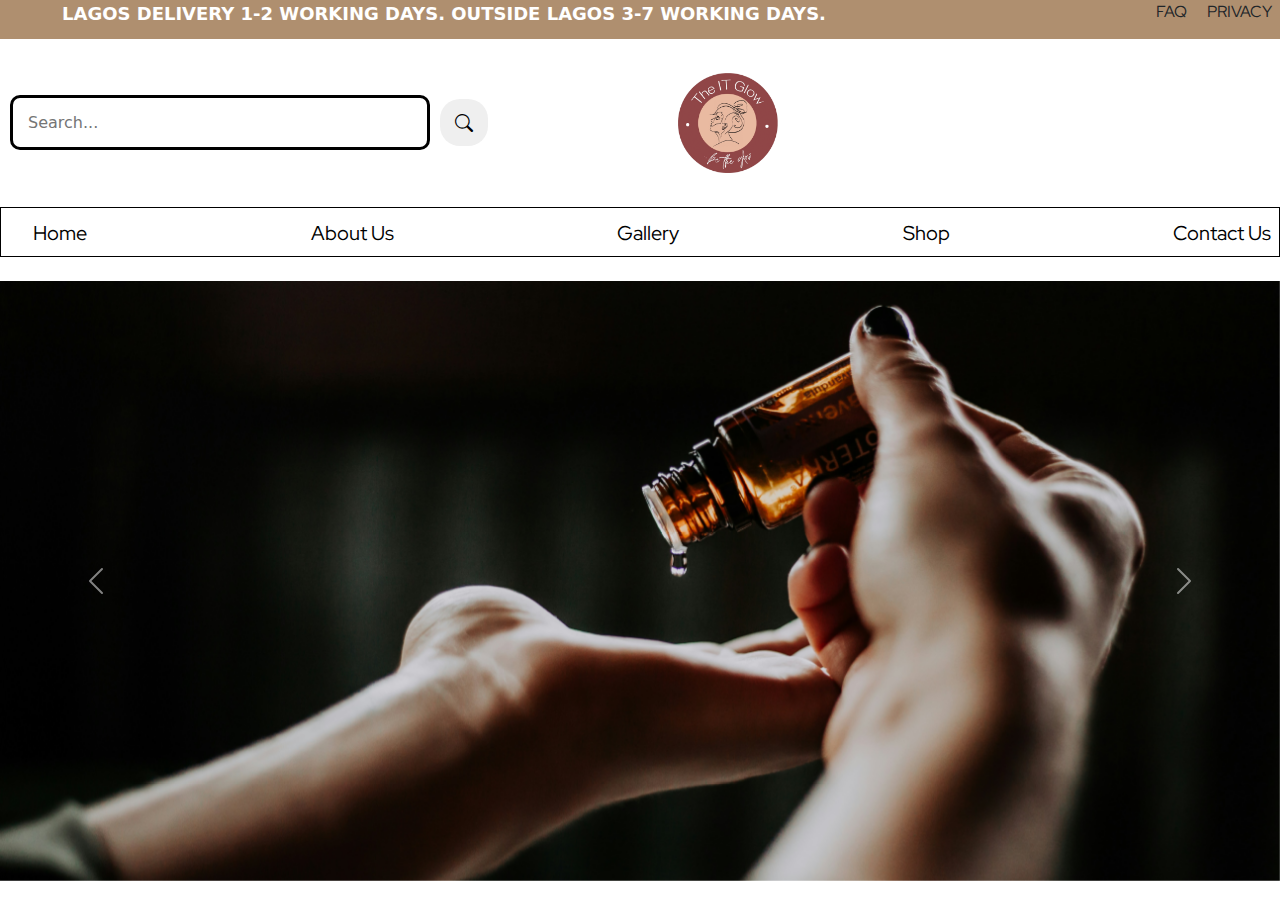
==== index.html @ a10a3997 "Add files via upload" ====
<!DOCTYPE html>
<html lang="en">
<head>
  <meta charset="UTF-8">
  <meta name="viewport" content="width=device-width, initial-scale=1.0">
  <title>Scrolling Text Example</title>
  <link href="https://cdn.jsdelivr.net/npm/bootstrap@5.3.3/dist/css/bootstrap.min.css" rel="stylesheet">
  <link href="https://cdn.jsdelivr.net/npm/bootstrap-icons/font/bootstrap-icons.css" rel="stylesheet">
  <link href="https://fonts.googleapis.com/css2?family=Red+Hat+Display:ital,wght@0,300..900;1,300..900&display=swap" rel="stylesheet">
  <link rel="stylesheet" href="Index.css">
</head>
<body>
  <nav class="top">
    <div class="scrolling-text-wrapper">
      <div class="scrolling-text">
        <span class="pop">LAGOS DELIVERY 1-2 WORKING DAYS. OUTSIDE LAGOS 3-7 WORKING DAYS.</span>
      </div>
    </div>
    <ul class="links">
      <li><a href="./FAQ.html">FAQ</a></li>
      <li><a href="#">PRIVACY</a></li>
    </ul>
  </nav>
  <br>
  <nav class="mid">
    <div class="search-container">
      <form action="#" class="search-form">
        <input type="text" placeholder="Search..." class="search-input">
        <button type="submit" class="search-button">
          <i class="bi bi-search"></i>
        </button>
      </form>
    </div>
    <img class="logo" src="../IT GLOW/logo.png" alt="">
    <a href="https://www.instagram.com/theitglow?igsh=Nmk0ZHVxemV4dWd4">
      <i class="bi bi-suit-heart-fill"></i>
    </a>
    <div class="shopping-bag-container">
      <i class="bi bi-bag" id="shopping-bag"></i>
      <div class="loading-spinner" id="loading-spinner"></div>
    </div>
  </nav>
  <br>
  <nav class="last">
    <ul class="limp">
      <li><a href="#">Home</a></li>
      <li><a href="./About.html">About Us</a></li>
      <li><a href="#">Gallery</a></li>
      <li><a href="./shop.html">Shop</a></li>
      <li><a href="./contact.html">Contact Us</a></li>
    </ul>
  </nav>
  <br>
  <div id="carouselExampleAutoplaying" class="carousel slide" data-bs-ride="carousel">
    <div class="carousel-inner">
      <div class="carousel-item active">
        <img src="./IT GLOW/christin-hume-0MoF-Fe0w0A-unsplash.jpg" class="d-block w-100" alt="...">
      </div>
      <div class="carousel-item">
        <img src="./IT GLOW/matthew-tkocz-q697-Akhwkc-unsplash.jpg" class="d-block w-100" alt="...">
      </div>
      <div class="carousel-item">
        <img src="./IT GLOW/christin-hume-0MoF-Fe0w0A-unsplash.jpg" class="d-block w-100" alt="...">
      </div>
      <div class="carousel-item">
        <img src="./IT GLOW/premium_photo-1684471006753-9936b2bc7cdb.jpeg" class="d-block w-100" alt="...">
      </div>
      <div class="carousel-item">
        <img src="./IT GLOW/matthew-tkocz-q697-Akhwkc-unsplash.jpg" class="d-block w-100" alt="...">
      </div>
    </div>
    <button class="carousel-control-prev" type="button" data-bs-target="#carouselExampleAutoplaying" data-bs-slide="prev">
      <span class="carousel-control-prev-icon" aria-hidden="true"></span>
      <span class="visually-hidden">Previous</span>
    </button>
    <button class="carousel-control-next" type="button" data-bs-target="#carouselExampleAutoplaying" data-bs-slide="next">
      <span class="carousel-control-next-icon" aria-hidden="true"></span>
      <span class="visually-hidden">Next</span>
    </button>
  </div>
  <script src="https://cdn.jsdelivr.net/npm/bootstrap@5.3.3/dist/js/bootstrap.bundle.min.js"></script>
  <script src="Index.js"></script>
</body>
</html>
---- Index.css ----
/* Reset default styles */
* {
    margin: 0;
    padding: 0;
    box-sizing: border-box;
  }
  
  body {
    display: flex;
    flex-direction: column; /* Ensure sections are stacked vertically */
    height: 100vh;
    margin: 0; 
  }
  
  .top {
    background-color: #AF8F6F;
    height: 39px;
    overflow: hidden;
    white-space: nowrap;
    position: relative;
    display: flex;
    width: 100%;
    align-items: center;
  }
  
  .scrolling-text-wrapper {
    width: 100%; /* Adjust width as needed */
    height: 100%;
    overflow: hidden;
    position: relative;
  }
  
  .scrolling-text {
    display: inline-block;
    animation: scroll-text 10s linear infinite;
  }
  
  .pop {
    margin-left: 62px;
    font-size: 18px;
    font-weight: bold;
    color: #FFFFFF;
  }
  
  @keyframes scroll-text {
    0% {
      transform: translateX(0);
    }
    100% {
      transform: translateX(-100%);
    }
  }
  
  .mid {
    background-color: white;
    display: flex;
    justify-content: space-between; 
    align-items: center; /* Vertically center items */
    padding: 10px; /* Add padding for spacing */
    }
    .links{
        display: flex;
        margin-bottom: ;
        text-decoration: none;
        align-items: center; /* Vertically align items */
        justify-content: space-between; /* Evenly space out the items */
        gap: 20px;
        list-style: none;
         padding: 0;
         margin-right: 8px;
         font-family: 'Red Hat Display', sans-serif;
        }
        .links li {
            display: inline; /* Ensure list items are inline */
          }
          .links a {
            text-decoration: none; /* Remove underline from links */
            color: inherit; /* Inherit color from parent */
          }
        

        .links a:hover {
            text-decoration: underline;
            text-decoration-color: #FFFFFF;
            text-decoration-thickness: 1.1px;
           
          }
  
  .search-container {
    display: flex;
    align-items: center; /* Vertically center items */
  }
  
  .search-form {
    display: flex;
    align-items: center; /* Vertically center items */
  }
  
  .search-input {
    padding: 10px 15px;
    font-size: 16px;
    border: 3px solid black;
    border-radius: 10px;
    height: 55px;
    width: 420px; /* Adjust width as needed */
    margin-right: 10px; /* Increase margin for more spacing */
  }
  
  .search-button {
    
    color: black;
    border: none;
    padding: 10px 15px;
    cursor: pointer;
    border-radius: 20px;
  }
  
  .search-button i {
    font-size: 18px;
  }
  
  
  .logo {
  font-size: 85px;
    margin-left: 190px;
    max-width: 100px; /* Limit maximum width of the logo */
    height: auto; /* Maintain aspect ratio */
  }
  .bi-suit-heart-fill{
    font-size: 30px;
    color: black;
    margin-left: 520px;
    margin-top: 5px;
  }
  nav .bi:hover {
    color: #FFE9C0;
  }
  .shopping-bag-container {
    position: relative;
  }
  
  #shopping-bag {
    color: black;
    font-size: 1.8rem;
    cursor: pointer;
    margin-left: 25px;
    margin-top: 3px;
  }
  
  
  .loading-spinner {
    display: none; /* Initially hidden */
    width: 1rem;
    height: 1rem;
    border: 4px solid rgba(0, 0, 0, 0.1);
    border-top: 4px solid #000;
    border-radius: 50%;
    animation: spin 1s linear infinite;
    position: absolute;
    top: 0;
    left: 25px;
    right: 0;
    bottom: 0;
    margin: auto;
  }
  
  @keyframes spin {
    0% {
      transform: rotate(0deg);
    }
    100% {
      transform: rotate(360deg);
    }
  }
.last{
   width: 100%;
   height: 50px;
   border: 1.5px solid black;
  }
  .limp{
    
    display: flex;
    padding-top: 10px;
    text-decoration: none;
    align-items: center; /* Vertically align items */
    justify-content: space-between; /* Evenly space out the items */
    gap: 20px;
    list-style: none;
    
    margin-right: 8px;
    font-family: 'Red Hat Display', sans-serif;
    }
  .limp a{
    text-decoration: none;
    font-size: 20px;
    color: black;
   
  }
  .limp a:hover{
    color: #A0937D;
  }

  .carousel-container {
    max-width: 600px; /* Set the max width of the carousel */
    margin: 0 auto; /* Center the carousel */
  }

  .carousel-inner img {
    max-height: 600px; /* Set the max height of the images */
    object-fit: cover; /* Cover the container */
  }
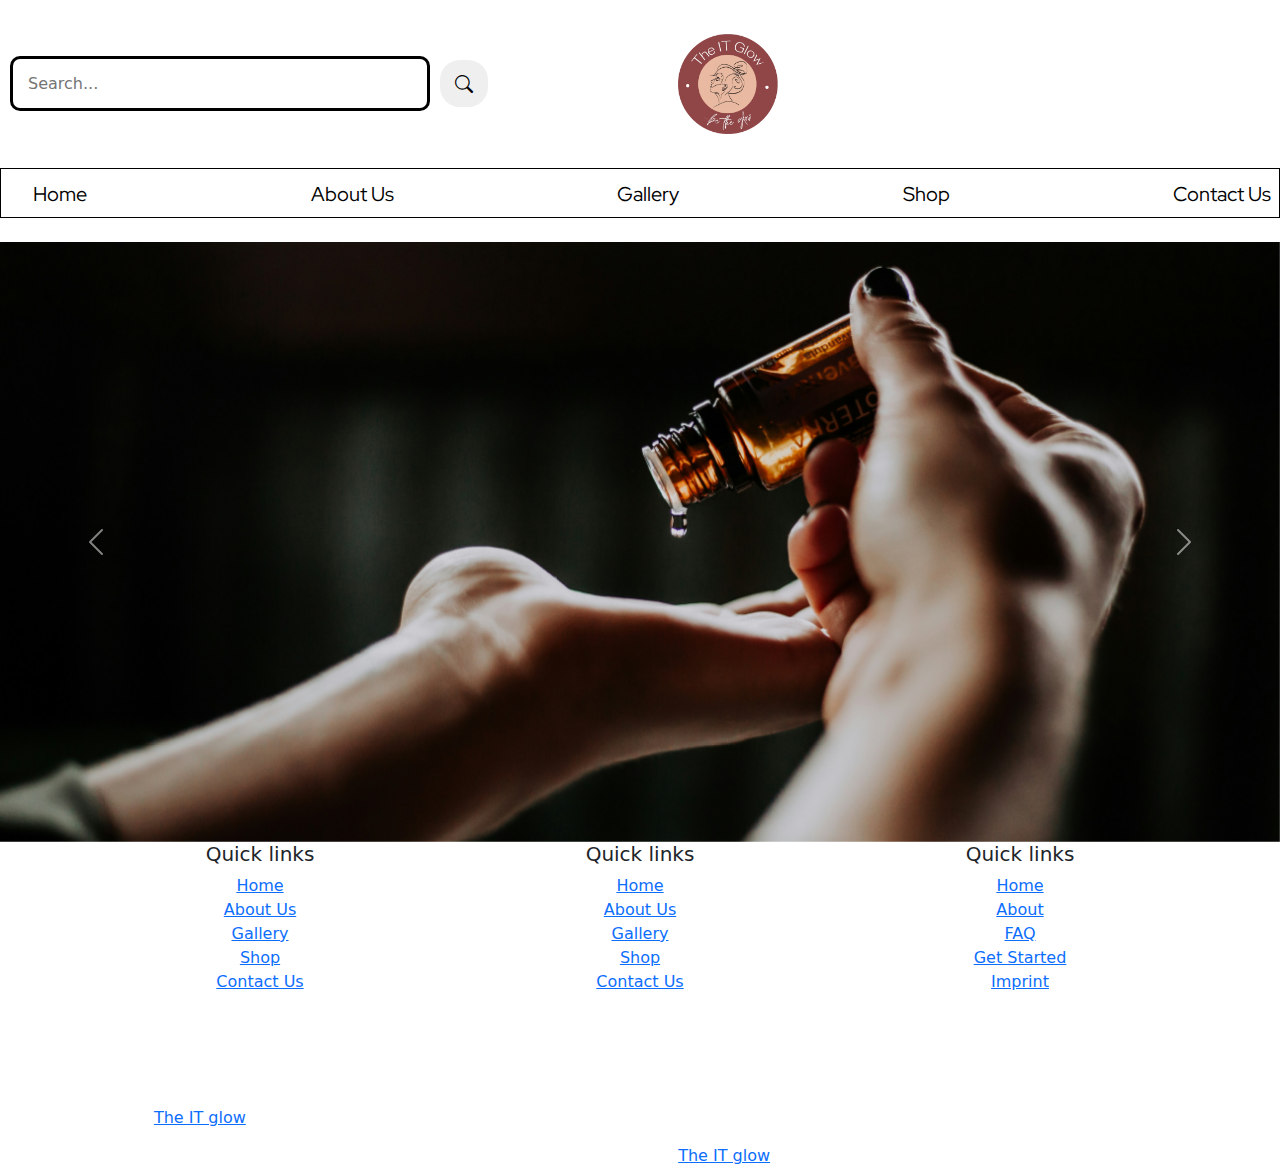
==== commit 5c9d8c18: "Add files via upload" ====
--- a/index.html
+++ b/index.html
@@ -4,9 +4,17 @@
   <meta charset="UTF-8">
   <meta name="viewport" content="width=device-width, initial-scale=1.0">
   <title>Scrolling Text Example</title>
+  
+  <!-- Bootstrap 5 CSS -->
   <link href="https://cdn.jsdelivr.net/npm/bootstrap@5.3.3/dist/css/bootstrap.min.css" rel="stylesheet">
+  
+  <!-- Bootstrap Icons CSS -->
   <link href="https://cdn.jsdelivr.net/npm/bootstrap-icons/font/bootstrap-icons.css" rel="stylesheet">
+  
+  <!-- Red Hat Display Font -->
   <link href="https://fonts.googleapis.com/css2?family=Red+Hat+Display:ital,wght@0,300..900;1,300..900&display=swap" rel="stylesheet">
+  
+  <!-- Your custom CSS -->
   <link rel="stylesheet" href="Index.css">
 </head>
 <body>
@@ -31,7 +39,7 @@
         </button>
       </form>
     </div>
-    <img class="logo" src="../IT GLOW/logo.png" alt="">
+    <img class="logo" src="./logo.png" alt="">
     <a href="https://www.instagram.com/theitglow?igsh=Nmk0ZHVxemV4dWd4">
       <i class="bi bi-suit-heart-fill"></i>
     </a>
@@ -50,6 +58,7 @@
       <li><a href="./contact.html">Contact Us</a></li>
     </ul>
   </nav>
+  
   <br>
   <div id="carouselExampleAutoplaying" class="carousel slide" data-bs-ride="carousel">
     <div class="carousel-inner">
@@ -78,6 +87,65 @@
       <span class="visually-hidden">Next</span>
     </button>
   </div>
+ 
+
+  <section id="footer">
+		<div class="container">
+			<div class="row text-center text-xs-center text-sm-left text-md-left">
+				<div class="col-xs-12 col-sm-4 col-md-4">
+					<h5>Quick links</h5>
+					<ul class="list-unstyled quick-links">
+						<li><a href="javascript:void();"><i class="fa fa-angle-double-right"></i>Home</a></li>
+						<li><a href="javascript:void();"><i class="fa fa-angle-double-right"></i>About Us</a></li>
+						<li><a href="javascript:void();"><i class="fa fa-angle-double-right"></i>Gallery</a></li>
+						<li><a href="javascript:void();"><i class="fa fa-angle-double-right"></i>Shop</a></li>
+						<li><a href="javascript:void();"><i class="fa fa-angle-double-right"></i>Contact Us</a></li>
+					</ul>
+				</div>
+				<div class="col-xs-12 col-sm-4 col-md-4">
+					<h5>Quick links</h5>
+					<ul class="list-unstyled quick-links">
+						<li><a href="javascript:void();"><i class="fa fa-angle-double-right"></i>Home</a></li>
+						<li><a href="javascript:void();"><i class="fa fa-angle-double-right"></i>About Us</a></li>
+						<li><a href="javascript:void();"><i class="fa fa-angle-double-right"></i>Gallery</a></li>
+						<li><a href="javascript:void();"><i class="fa fa-angle-double-right"></i>Shop</a></li>
+						<li><a href="javascript:void();"><i class="fa fa-angle-double-right"></i>Contact Us</a></li>
+					</ul>
+				</div>
+				<div class="col-xs-12 col-sm-4 col-md-4">
+					<h5>Quick links</h5>
+					<ul class="list-unstyled quick-links">
+						<li><a href="javascript:void();"><i class="fa fa-angle-double-right"></i>Home</a></li>
+						<li><a href="javascript:void();"><i class="fa fa-angle-double-right"></i>About</a></li>
+						<li><a href="javascript:void();"><i class="fa fa-angle-double-right"></i>FAQ</a></li>
+						<li><a href="javascript:void();"><i class="fa fa-angle-double-right"></i>Get Started</a></li>
+						<li><a href="https://wwwe.sunlimetech.com" title="Design and developed by"><i class="fa fa-angle-double-right"></i>Imprint</a></li>
+					</ul>
+				</div>
+			</div>
+			<div class="row">
+				<div class="col-xs-12 col-sm-12 col-md-12 mt-2 mt-sm-5">
+					<ul class="list-unstyled list-inline social text-center">
+						<li class="list-inline-item"><a href="javascript:void();"><i class="fa fa-facebook"></i></a></li>
+						<li class="list-inline-item"><a href="javascript:void();"><i class="fa fa-twitter"></i></a></li>
+						<li class="list-inline-item"><a href="javascript:void();"><i class="fa fa-instagram"></i></a></li>
+						<li class="list-inline-item"><a href="javascript:void();"><i class="fa fa-google-plus"></i></a></li>
+						<li class="list-inline-item"><a href="javascript:void();" target="_blank"><i class="fa fa-envelope"></i></a></li>
+					</ul>
+				</div>
+				</hr>
+			</div>	
+			<div class="row">
+				<div class="col-xs-12 col-sm-12 col-md-12 mt-2 mt-sm-2 text-center text-white">
+					<p><u><a href="">The IT glow</a></u> is a Registered MSP/ISO of Elavon, Inc. Georgia [a wholly owned subsidiary of U.S. Bancorp, Minneapolis, MN]</p>
+					<p class="h6">&copy All right Reversed.<a class="text-green ml-2" href="" target="_blank">The IT glow</a></p>
+				</div>
+				</hr>
+			</div>	
+		</div>
+	</section>
+  
+	<!-- ./Footer -->
   <script src="https://cdn.jsdelivr.net/npm/bootstrap@5.3.3/dist/js/bootstrap.bundle.min.js"></script>
   <script src="Index.js"></script>
 </body>
--- a/Index.css
+++ b/Index.css
@@ -1,211 +1,214 @@
-/* Reset default styles */
-* {
-    margin: 0;
-    padding: 0;
-    box-sizing: border-box;
-  }
-  
-  body {
-    display: flex;
-    flex-direction: column; /* Ensure sections are stacked vertically */
-    height: 100vh;
-    margin: 0; 
-  }
-  
-  .top {
-    background-color: #AF8F6F;
-    height: 39px;
-    overflow: hidden;
-    white-space: nowrap;
-    position: relative;
-    display: flex;
-    width: 100%;
-    align-items: center;
-  }
-  
-  .scrolling-text-wrapper {
-    width: 100%; /* Adjust width as needed */
-    height: 100%;
-    overflow: hidden;
-    position: relative;
-  }
-  
-  .scrolling-text {
-    display: inline-block;
-    animation: scroll-text 10s linear infinite;
-  }
-  
-  .pop {
-    margin-left: 62px;
-    font-size: 18px;
-    font-weight: bold;
-    color: #FFFFFF;
-  }
-  
-  @keyframes scroll-text {
-    0% {
-      transform: translateX(0);
-    }
-    100% {
-      transform: translateX(-100%);
-    }
-  }
-  
-  .mid {
-    background-color: white;
-    display: flex;
-    justify-content: space-between; 
-    align-items: center; /* Vertically center items */
-    padding: 10px; /* Add padding for spacing */
-    }
-    .links{
-        display: flex;
-        margin-bottom: ;
-        text-decoration: none;
-        align-items: center; /* Vertically align items */
-        justify-content: space-between; /* Evenly space out the items */
-        gap: 20px;
-        list-style: none;
-         padding: 0;
-         margin-right: 8px;
-         font-family: 'Red Hat Display', sans-serif;
-        }
-        .links li {
-            display: inline; /* Ensure list items are inline */
-          }
-          .links a {
-            text-decoration: none; /* Remove underline from links */
-            color: inherit; /* Inherit color from parent */
-          }
-        
-
-        .links a:hover {
-            text-decoration: underline;
-            text-decoration-color: #FFFFFF;
-            text-decoration-thickness: 1.1px;
-           
-          }
-  
-  .search-container {
-    display: flex;
-    align-items: center; /* Vertically center items */
-  }
-  
-  .search-form {
-    display: flex;
-    align-items: center; /* Vertically center items */
-  }
-  
-  .search-input {
-    padding: 10px 15px;
-    font-size: 16px;
-    border: 3px solid black;
-    border-radius: 10px;
-    height: 55px;
-    width: 420px; /* Adjust width as needed */
-    margin-right: 10px; /* Increase margin for more spacing */
-  }
-  
-  .search-button {
-    
-    color: black;
-    border: none;
-    padding: 10px 15px;
-    cursor: pointer;
-    border-radius: 20px;
-  }
-  
-  .search-button i {
-    font-size: 18px;
-  }
-  
-  
-  .logo {
-  font-size: 85px;
-    margin-left: 190px;
-    max-width: 100px; /* Limit maximum width of the logo */
-    height: auto; /* Maintain aspect ratio */
-  }
-  .bi-suit-heart-fill{
-    font-size: 30px;
-    color: black;
-    margin-left: 520px;
-    margin-top: 5px;
-  }
-  nav .bi:hover {
-    color: #FFE9C0;
-  }
-  .shopping-bag-container {
-    position: relative;
-  }
-  
-  #shopping-bag {
-    color: black;
-    font-size: 1.8rem;
-    cursor: pointer;
-    margin-left: 25px;
-    margin-top: 3px;
-  }
-  
-  
-  .loading-spinner {
-    display: none; /* Initially hidden */
-    width: 1rem;
-    height: 1rem;
-    border: 4px solid rgba(0, 0, 0, 0.1);
-    border-top: 4px solid #000;
-    border-radius: 50%;
-    animation: spin 1s linear infinite;
-    position: absolute;
-    top: 0;
-    left: 25px;
-    right: 0;
-    bottom: 0;
-    margin: auto;
-  }
-  
-  @keyframes spin {
-    0% {
-      transform: rotate(0deg);
-    }
-    100% {
-      transform: rotate(360deg);
-    }
-  }
-.last{
-   width: 100%;
-   height: 50px;
-   border: 1.5px solid black;
-  }
-  .limp{
-    
-    display: flex;
-    padding-top: 10px;
-    text-decoration: none;
-    align-items: center; /* Vertically align items */
-    justify-content: space-between; /* Evenly space out the items */
-    gap: 20px;
-    list-style: none;
-    
-    margin-right: 8px;
-    font-family: 'Red Hat Display', sans-serif;
-    }
-  .limp a{
-    text-decoration: none;
-    font-size: 20px;
-    color: black;
-   
-  }
-  .limp a:hover{
-    color: #A0937D;
-  }
-
-  .carousel-container {
-    max-width: 600px; /* Set the max width of the carousel */
-    margin: 0 auto; /* Center the carousel */
-  }
-
-  .carousel-inner img {
-    max-height: 600px; /* Set the max height of the images */
-    object-fit: cover; /* Cover the container */
+/* Reset default styles */
+* {
+    margin: 0;
+    padding: 0;
+    box-sizing: border-box;
+  }
+  
+  body {
+    display: flex;
+    flex-direction: column; /* Ensure sections are stacked vertically */
+    height: 100vh;
+    margin: 0; 
+  }
+  
+  .top {
+    background-color: #AF8F6F;
+    height: 39px;
+    overflow: hidden;
+    white-space: nowrap;
+    position: relative;
+    display: flex;
+    width: 100%;
+    align-items: center;
+  }
+  
+  .scrolling-text-wrapper {
+    width: 100%; /* Adjust width as needed */
+    height: 100%;
+    overflow: hidden;
+    position: relative;
+  }
+  
+  .scrolling-text {
+    display: inline-block;
+    animation: scroll-text 10s linear infinite;
+  }
+  
+  .pop {
+    margin-left: 62px;
+    font-size: 18px;
+    font-weight: bold;
+    color: #FFFFFF;
+  }
+  
+  @keyframes scroll-text {
+    0% {
+      transform: translateX(0);
+    }
+    100% {
+      transform: translateX(-100%);
+    }
+  }
+  
+  .mid {
+    background-color: white;
+    display: flex;
+    justify-content: space-between; 
+    align-items: center; /* Vertically center items */
+    padding: 10px; /* Add padding for spacing */
+    }
+    .links{
+        display: flex;
+
+        margin-bottom: 4px;
+
+
+        text-decoration: none;
+        align-items: center; /* Vertically align items */
+        justify-content: space-between; /* Evenly space out the items */
+        gap: 20px;
+        list-style: none;
+         padding: 0;
+         margin-right: 8px;
+         font-family: 'Red Hat Display', sans-serif;
+        }
+        .links li {
+            display: inline; /* Ensure list items are inline */
+          }
+          .links a {
+            text-decoration: none; /* Remove underline from links */
+            color: inherit; /* Inherit color from parent */
+          }
+        
+
+        .links a:hover {
+            text-decoration: underline;
+            text-decoration-color: #FFFFFF;
+            text-decoration-thickness: 1.1px;
+           
+          }
+  
+  .search-container {
+    display: flex;
+    align-items: center; /* Vertically center items */
+  }
+  
+  .search-form {
+    display: flex;
+    align-items: center; /* Vertically center items */
+  }
+  
+  .search-input {
+    padding: 10px 15px;
+    font-size: 16px;
+    border: 3px solid black;
+    border-radius: 10px;
+    height: 55px;
+    width: 420px; /* Adjust width as needed */
+    margin-right: 10px; /* Increase margin for more spacing */
+  }
+  
+  .search-button {
+    
+    color: black;
+    border: none;
+    padding: 10px 15px;
+    cursor: pointer;
+    border-radius: 20px;
+  }
+  
+  .search-button i {
+    font-size: 18px;
+  }
+  
+  
+  .logo {
+  font-size: 85px;
+    margin-left: 190px;
+    max-width: 100px; /* Limit maximum width of the logo */
+    height: auto; /* Maintain aspect ratio */
+  }
+  .bi-suit-heart-fill{
+    font-size: 30px;
+    color: black;
+    margin-left: 520px;
+    margin-top: 5px;
+  }
+  nav .bi:hover {
+    color: #FFE9C0;
+  }
+  .shopping-bag-container {
+    position: relative;
+  }
+  
+  #shopping-bag {
+    color: black;
+    font-size: 1.8rem;
+    cursor: pointer;
+    margin-left: 25px;
+    margin-top: 3px;
+  }
+  
+  
+  .loading-spinner {
+    display: none; /* Initially hidden */
+    width: 1rem;
+    height: 1rem;
+    border: 4px solid rgba(0, 0, 0, 0.1);
+    border-top: 4px solid #000;
+    border-radius: 50%;
+    animation: spin 1s linear infinite;
+    position: absolute;
+    top: 0;
+    left: 25px;
+    right: 0;
+    bottom: 0;
+    margin: auto;
+  }
+  
+  @keyframes spin {
+    0% {
+      transform: rotate(0deg);
+    }
+    100% {
+      transform: rotate(360deg);
+    }
+  }
+.last{
+   width: 100%;
+   height: 50px;
+   border: 1.5px solid black;
+  }
+  .limp{
+    
+    display: flex;
+    padding-top: 10px;
+    text-decoration: none;
+    align-items: center; /* Vertically align items */
+    justify-content: space-between; /* Evenly space out the items */
+    gap: 20px;
+    list-style: none;
+    
+    margin-right: 8px;
+    font-family: 'Red Hat Display', sans-serif;
+    }
+  .limp a{
+    text-decoration: none;
+    font-size: 20px;
+    color: black;
+   
+  }
+  .limp a:hover{
+    color: #A0937D;
+  }
+
+  .carousel-container {
+    max-width: 600px; /* Set the max width of the carousel */
+    margin: 0 auto; /* Center the carousel */
+  }
+
+  .carousel-inner img {
+    max-height: 600px; /* Set the max height of the images */
+    object-fit: cover; /* Cover the container */
   }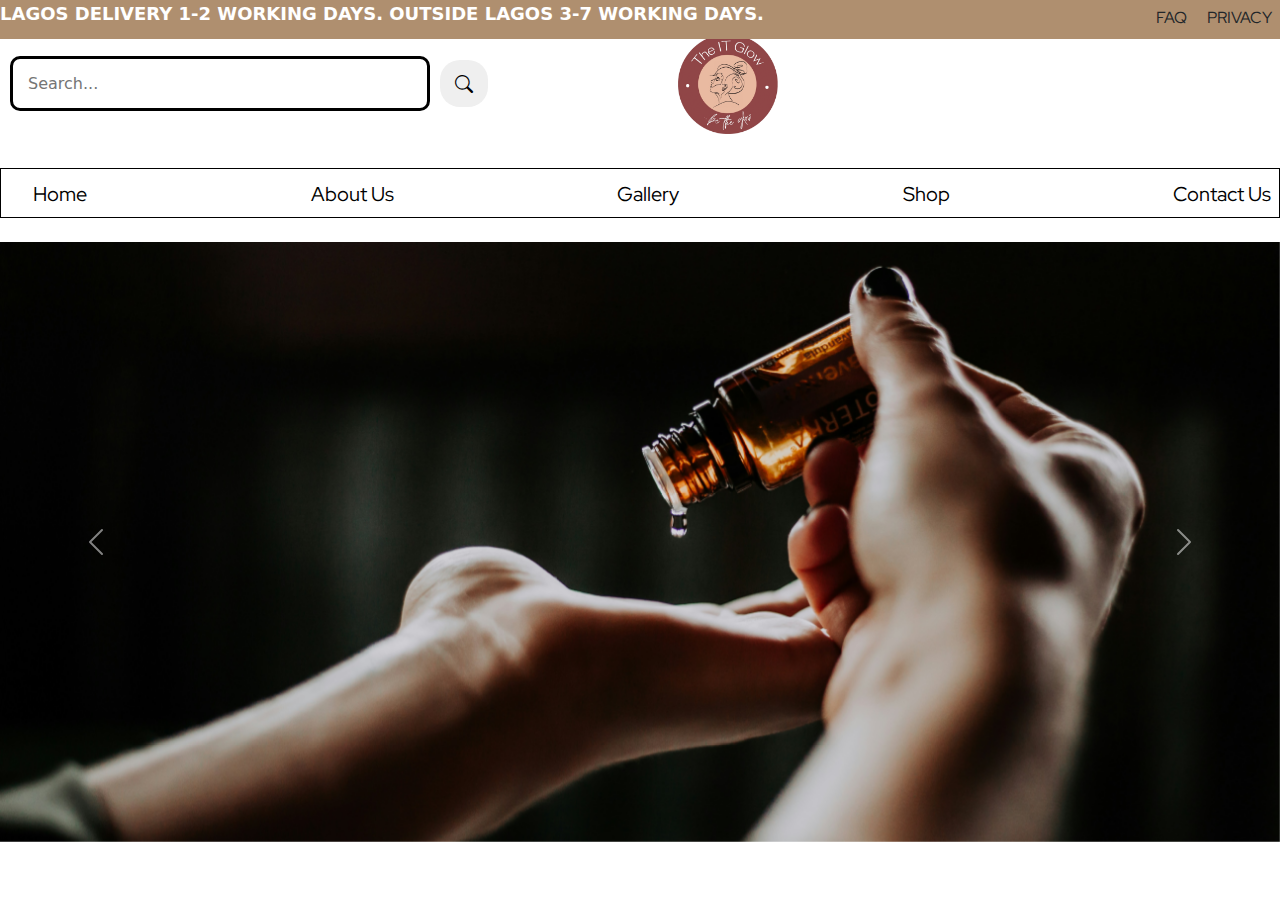
==== commit 3951cc6b: "ffcxcxxd" ====
--- a/index.html
+++ b/index.html
@@ -4,17 +4,9 @@
   <meta charset="UTF-8">
   <meta name="viewport" content="width=device-width, initial-scale=1.0">
   <title>Scrolling Text Example</title>
-  
-  <!-- Bootstrap 5 CSS -->
   <link href="https://cdn.jsdelivr.net/npm/bootstrap@5.3.3/dist/css/bootstrap.min.css" rel="stylesheet">
-  
-  <!-- Bootstrap Icons CSS -->
   <link href="https://cdn.jsdelivr.net/npm/bootstrap-icons/font/bootstrap-icons.css" rel="stylesheet">
-  
-  <!-- Red Hat Display Font -->
   <link href="https://fonts.googleapis.com/css2?family=Red+Hat+Display:ital,wght@0,300..900;1,300..900&display=swap" rel="stylesheet">
-  
-  <!-- Your custom CSS -->
   <link rel="stylesheet" href="Index.css">
 </head>
 <body>
@@ -39,7 +31,7 @@
         </button>
       </form>
     </div>
-    <img class="logo" src="./logo.png" alt="">
+    <img class="logo" src="../IT GLOW/logo.png" alt="">
     <a href="https://www.instagram.com/theitglow?igsh=Nmk0ZHVxemV4dWd4">
       <i class="bi bi-suit-heart-fill"></i>
     </a>
@@ -58,7 +50,6 @@
       <li><a href="./contact.html">Contact Us</a></li>
     </ul>
   </nav>
-  
   <br>
   <div id="carouselExampleAutoplaying" class="carousel slide" data-bs-ride="carousel">
     <div class="carousel-inner">
@@ -66,16 +57,16 @@
         <img src="./IT GLOW/christin-hume-0MoF-Fe0w0A-unsplash.jpg" class="d-block w-100" alt="...">
       </div>
       <div class="carousel-item">
-        <img src="./IT GLOW/matthew-tkocz-q697-Akhwkc-unsplash.jpg" class="d-block w-100" alt="...">
+        <img src="/IT GLOW/premium_photo-1684471006753-9936b2bc7cdb.jpeg" class="d-block w-100" alt="...">
       </div>
       <div class="carousel-item">
-        <img src="./IT GLOW/christin-hume-0MoF-Fe0w0A-unsplash.jpg" class="d-block w-100" alt="...">
+        <img src="/IT GLOW/christin-hume-0MoF-Fe0w0A-unsplash.jpg" class="d-block w-100" alt="...">
       </div>
       <div class="carousel-item">
-        <img src="./IT GLOW/premium_photo-1684471006753-9936b2bc7cdb.jpeg" class="d-block w-100" alt="...">
+        <img src="/IT GLOW/christin-hume-0MoF-Fe0w0A-unsplash.jpg" class="d-block w-100" alt="...">
       </div>
       <div class="carousel-item">
-        <img src="./IT GLOW/matthew-tkocz-q697-Akhwkc-unsplash.jpg" class="d-block w-100" alt="...">
+        <img src="/IT GLOW/matthew-tkocz-q697-Akhwkc-unsplash.jpg" class="d-block w-100" alt="...">
       </div>
     </div>
     <button class="carousel-control-prev" type="button" data-bs-target="#carouselExampleAutoplaying" data-bs-slide="prev">
@@ -87,65 +78,6 @@
       <span class="visually-hidden">Next</span>
     </button>
   </div>
- 
-
-  <section id="footer">
-		<div class="container">
-			<div class="row text-center text-xs-center text-sm-left text-md-left">
-				<div class="col-xs-12 col-sm-4 col-md-4">
-					<h5>Quick links</h5>
-					<ul class="list-unstyled quick-links">
-						<li><a href="javascript:void();"><i class="fa fa-angle-double-right"></i>Home</a></li>
-						<li><a href="javascript:void();"><i class="fa fa-angle-double-right"></i>About Us</a></li>
-						<li><a href="javascript:void();"><i class="fa fa-angle-double-right"></i>Gallery</a></li>
-						<li><a href="javascript:void();"><i class="fa fa-angle-double-right"></i>Shop</a></li>
-						<li><a href="javascript:void();"><i class="fa fa-angle-double-right"></i>Contact Us</a></li>
-					</ul>
-				</div>
-				<div class="col-xs-12 col-sm-4 col-md-4">
-					<h5>Quick links</h5>
-					<ul class="list-unstyled quick-links">
-						<li><a href="javascript:void();"><i class="fa fa-angle-double-right"></i>Home</a></li>
-						<li><a href="javascript:void();"><i class="fa fa-angle-double-right"></i>About Us</a></li>
-						<li><a href="javascript:void();"><i class="fa fa-angle-double-right"></i>Gallery</a></li>
-						<li><a href="javascript:void();"><i class="fa fa-angle-double-right"></i>Shop</a></li>
-						<li><a href="javascript:void();"><i class="fa fa-angle-double-right"></i>Contact Us</a></li>
-					</ul>
-				</div>
-				<div class="col-xs-12 col-sm-4 col-md-4">
-					<h5>Quick links</h5>
-					<ul class="list-unstyled quick-links">
-						<li><a href="javascript:void();"><i class="fa fa-angle-double-right"></i>Home</a></li>
-						<li><a href="javascript:void();"><i class="fa fa-angle-double-right"></i>About</a></li>
-						<li><a href="javascript:void();"><i class="fa fa-angle-double-right"></i>FAQ</a></li>
-						<li><a href="javascript:void();"><i class="fa fa-angle-double-right"></i>Get Started</a></li>
-						<li><a href="https://wwwe.sunlimetech.com" title="Design and developed by"><i class="fa fa-angle-double-right"></i>Imprint</a></li>
-					</ul>
-				</div>
-			</div>
-			<div class="row">
-				<div class="col-xs-12 col-sm-12 col-md-12 mt-2 mt-sm-5">
-					<ul class="list-unstyled list-inline social text-center">
-						<li class="list-inline-item"><a href="javascript:void();"><i class="fa fa-facebook"></i></a></li>
-						<li class="list-inline-item"><a href="javascript:void();"><i class="fa fa-twitter"></i></a></li>
-						<li class="list-inline-item"><a href="javascript:void();"><i class="fa fa-instagram"></i></a></li>
-						<li class="list-inline-item"><a href="javascript:void();"><i class="fa fa-google-plus"></i></a></li>
-						<li class="list-inline-item"><a href="javascript:void();" target="_blank"><i class="fa fa-envelope"></i></a></li>
-					</ul>
-				</div>
-				</hr>
-			</div>	
-			<div class="row">
-				<div class="col-xs-12 col-sm-12 col-md-12 mt-2 mt-sm-2 text-center text-white">
-					<p><u><a href="">The IT glow</a></u> is a Registered MSP/ISO of Elavon, Inc. Georgia [a wholly owned subsidiary of U.S. Bancorp, Minneapolis, MN]</p>
-					<p class="h6">&copy All right Reversed.<a class="text-green ml-2" href="" target="_blank">The IT glow</a></p>
-				</div>
-				</hr>
-			</div>	
-		</div>
-	</section>
-  
-	<!-- ./Footer -->
   <script src="https://cdn.jsdelivr.net/npm/bootstrap@5.3.3/dist/js/bootstrap.bundle.min.js"></script>
   <script src="Index.js"></script>
 </body>
--- a/Index.css
+++ b/Index.css
@@ -1,15 +1,20 @@
 /* Reset default styles */
-* {
+/* * {
     margin: 0;
     padding: 0;
     box-sizing: border-box;
-  }
+  } */
   
   body {
     display: flex;
     flex-direction: column; /* Ensure sections are stacked vertically */
     height: 100vh;
     margin: 0; 
+  }
+  nav.top {
+    position: fixed;
+    top: 0;
+    z-index: 1000; /* Ensure it's above other content */
   }
   
   .top {
@@ -24,7 +29,7 @@
   }
   
   .scrolling-text-wrapper {
-    width: 100%; /* Adjust width as needed */
+    width: 100%;
     height: 100%;
     overflow: hidden;
     position: relative;
@@ -36,20 +41,22 @@
   }
   
   .pop {
-    margin-left: 62px;
     font-size: 18px;
     font-weight: bold;
     color: #FFFFFF;
+    white-space: nowrap; /* Ensure text does not wrap */
+    animation: scroll-text 20s linear infinite; /* Adjust animation duration as needed */
   }
   
   @keyframes scroll-text {
     0% {
-      transform: translateX(0);
+      transform: translateX(100%);
     }
     100% {
       transform: translateX(-100%);
     }
   }
+  
   
   .mid {
     background-color: white;
@@ -211,4 +218,176 @@
   .carousel-inner img {
     max-height: 600px; /* Set the max height of the images */
     object-fit: cover; /* Cover the container */
-  }+  }
+  /* Example adjustments for responsiveness */
+
+/* Adjust search input width for smaller screens */
+@media (max-width: 768px) {
+  .search-input {
+    width: 120px; /* Adjust width for smaller screens */
+  }
+}
+
+/* Adjust logo size and position for smaller screens */
+@media (max-width: 768px) {
+  .logo {
+    font-size: 60px; /* Decrease logo size */
+    margin-left: 75px; /* Adjust margin */
+  }
+}
+
+/* Adjust scrolling text font size for smaller screens */
+@media (max-width: 768px) {
+  .pop {
+    font-size: 14px; /* Decrease font size */
+    margin-left: 20px; /* Adjust margin */
+  }
+}
+
+/* Responsive adjustments for the carousel */
+@media (max-width: 768px) {
+  .carousel-inner img {
+    max-height: 300px; /* Decrease max height for smaller screens */
+  }
+}
+@media (max-width: 768px) {
+  .limp {
+    
+    gap: 5px; /* Reduce gap between items */
+    align-items: center; /* Center align items */
+  }
+
+  
+
+  .limp a {
+    font-size: 14px; /* Further reduce font size for smaller screens */
+  }
+}
+@import url('https://maxcdn.bootstrapcdn.com/font-awesome/4.7.0/css/font-awesome.min.css');
+section {
+    padding: 60px 0;
+}
+
+section .section-title {
+    text-align: center;
+    color: #007b5e;
+    margin-bottom: 50px;
+    text-transform: uppercase;
+}
+#footer {
+    background: burlywood !important;
+}
+#footer h5{
+	padding-left: 10px;
+    border-left: 3px solid #eeeeee;
+    padding-bottom: 6px;
+    margin-bottom: 20px;
+    color:#ffffff;
+}
+#footer a {
+    color: #ffffff;
+    text-decoration: none !important;
+    background-color: transparent;
+    -webkit-text-decoration-skip: objects;
+}
+#footer ul.social li{
+	padding: 3px 0;
+}
+#footer ul.social li a i {
+    margin-right: 5px;
+	font-size:25px;
+	-webkit-transition: .5s all ease;
+	-moz-transition: .5s all ease;
+	transition: .5s all ease;
+}
+#footer ul.social li:hover a i {
+	font-size:30px;
+	margin-top:-10px;
+}
+#footer ul.social li a,
+#footer ul.quick-links li a{
+	color:#ffffff;
+}
+#footer ul.social li a:hover{
+	color:#eeeeee;
+}
+#footer ul.quick-links li{
+	padding: 3px 0;
+	-webkit-transition: .5s all ease;
+	-moz-transition: .5s all ease;
+	transition: .5s all ease;
+}
+#footer ul.quick-links li:hover{
+	padding: 3px 0;
+	margin-left:5px;
+	font-weight:700;
+}
+#footer ul.quick-links li a i{
+	margin-right: 5px;
+}
+#footer ul.quick-links li:hover a i {
+    font-weight: 700;
+}
+
+@media (max-width:767px){
+	#footer h5 {
+    padding-left: 0;
+    border-left: transparent;
+    padding-bottom: 0px;
+    margin-bottom: 10px;
+}
+}
+.phrases-container {
+  width: 100%;
+  height: auto;
+  display: flex;
+  flex-direction: column;
+  justify-content: center;
+  align-items: center;
+  text-align: center;
+  background-color: #A0937D;
+}
+
+.phrase {
+  opacity: 0;
+  transform: translateY(20px);
+  font-size: 24px;
+  font-weight: bold;
+  margin-bottom: 20px;
+  animation: reveal-phrases 1s ease forwards;
+}
+
+@keyframes reveal-phrases {
+  0% {
+    opacity: 0;
+    transform: translateY(20px);
+  }
+  100% {
+    opacity: 1;
+    transform: translateY(0);
+  }
+}
+
+.phrase:nth-child(1) {
+  animation-delay: 0s;
+}
+
+.phrase:nth-child(2) {
+  animation-delay: 2s;
+}
+
+.phrase:nth-child(3) {
+  animation-delay: 4s;
+}
+
+.phrase:nth-child(4) {
+  animation-delay: 6s;
+}
+
+.phrase:nth-child(5) {
+  animation-delay: 8s;
+}
+
+.phrase:nth-child(6) {
+  animation-delay: 10s;
+}
